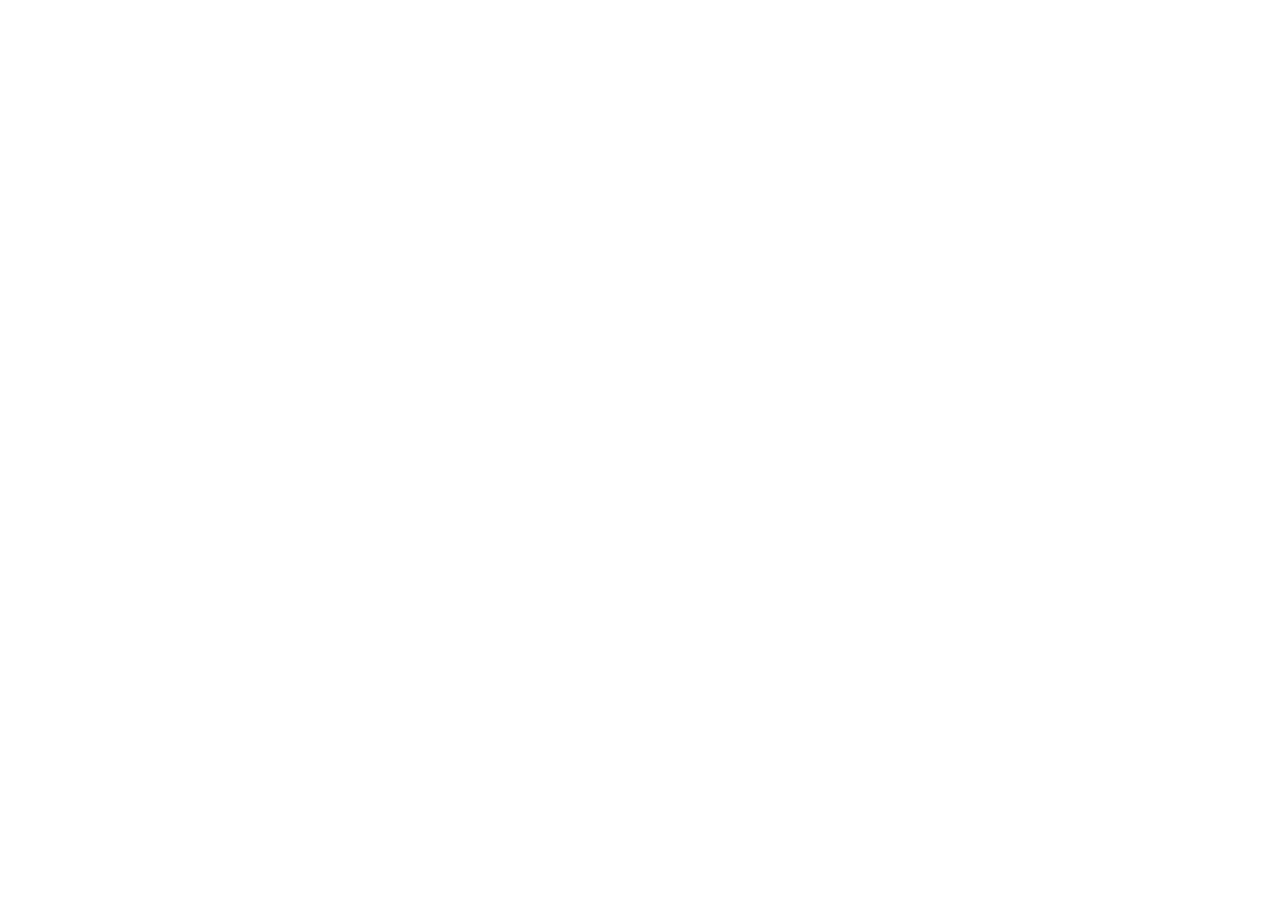
==== share.html @ 9441d69b "Add files via upload" ====
<!DOCTYPE html>
<html lang="ko">
<head>
    <meta charset="UTF-8">
    <meta name="viewport" content="width=device-width, initial-scale=1.0">

    <title>청첩장 공유</title>

    <script src="https://t1.kakaocdn.net/kakao_js_sdk/2.8.3/kakao.min.js"
            crossorigin="anonymous"></script>
</head>

<body>

<script>
    const KAKAO_JS_KEY = "c53d59796a73319efdfbb92a38d5f08f";
    const KAKAO_TEMPLATE_ID = 1570543;

    Kakao.init(KAKAO_JS_KEY);

    Kakao.Share.sendCustom({
        templateId: KAKAO_TEMPLATE_ID
    });
</script>

</body>
</html>
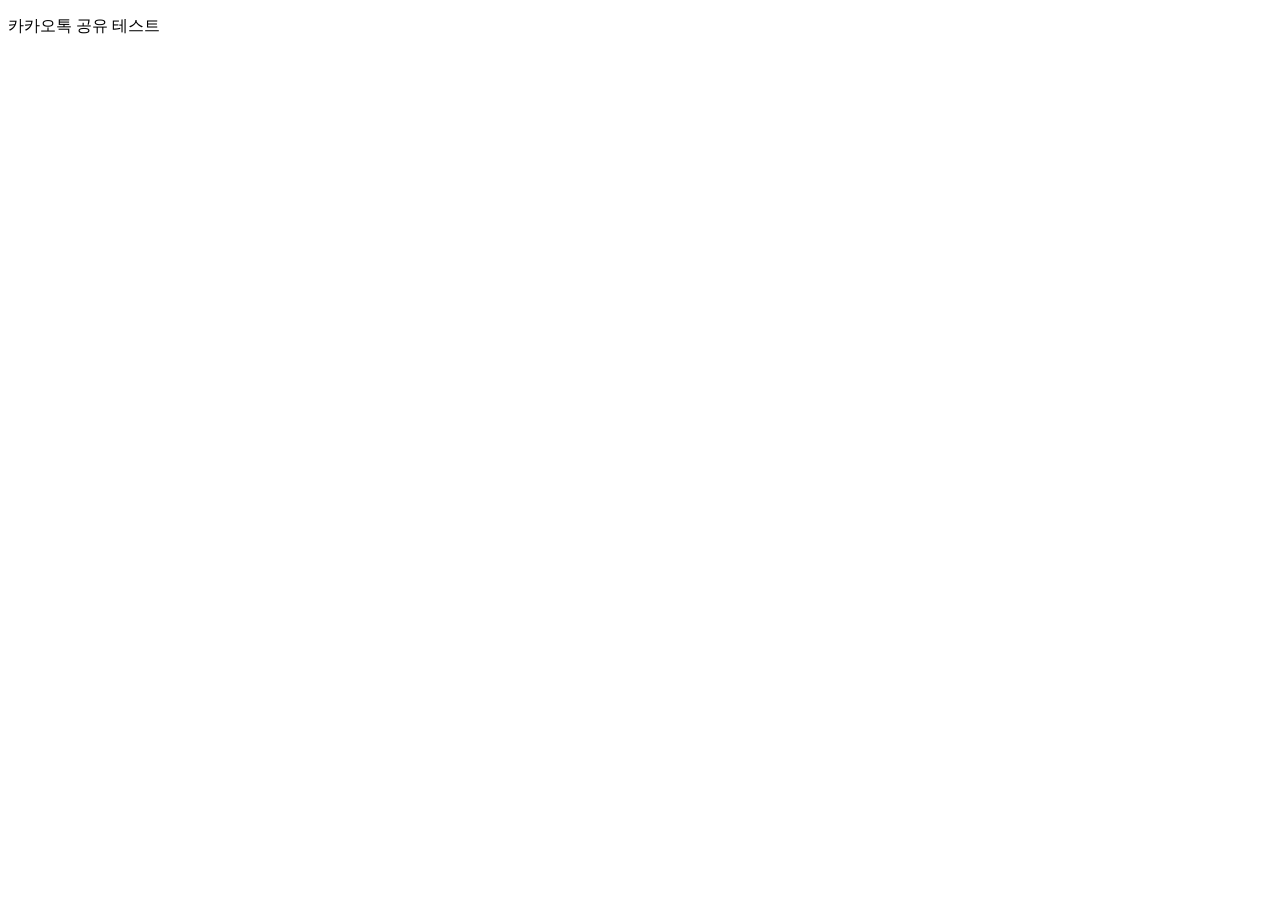
==== commit 6bcb33b6: "Update share.html" ====
--- a/share.html
+++ b/share.html
@@ -12,16 +12,27 @@
 
 <body>
 
+<p>카카오톡 공유 테스트</p>
+
 <script>
     const KAKAO_JS_KEY = "c53d59796a73319efdfbb92a38d5f08f";
-    const KAKAO_TEMPLATE_ID = 1570543;
 
     Kakao.init(KAKAO_JS_KEY);
 
     Kakao.Share.sendCustom({
-        templateId: KAKAO_TEMPLATE_ID
+        templateId: 1570543
+    })
+    .then(function(result) {
+        console.log("성공:", result);
+    })
+    .catch(function(error) {
+        console.error("카카오 공유 오류:", error);
+        document.body.innerHTML +=
+            "<pre style='white-space:pre-wrap;color:red;'>" +
+            JSON.stringify(error, null, 2) +
+            "</pre>";
     });
 </script>
 
 </body>
-</html>+</html>
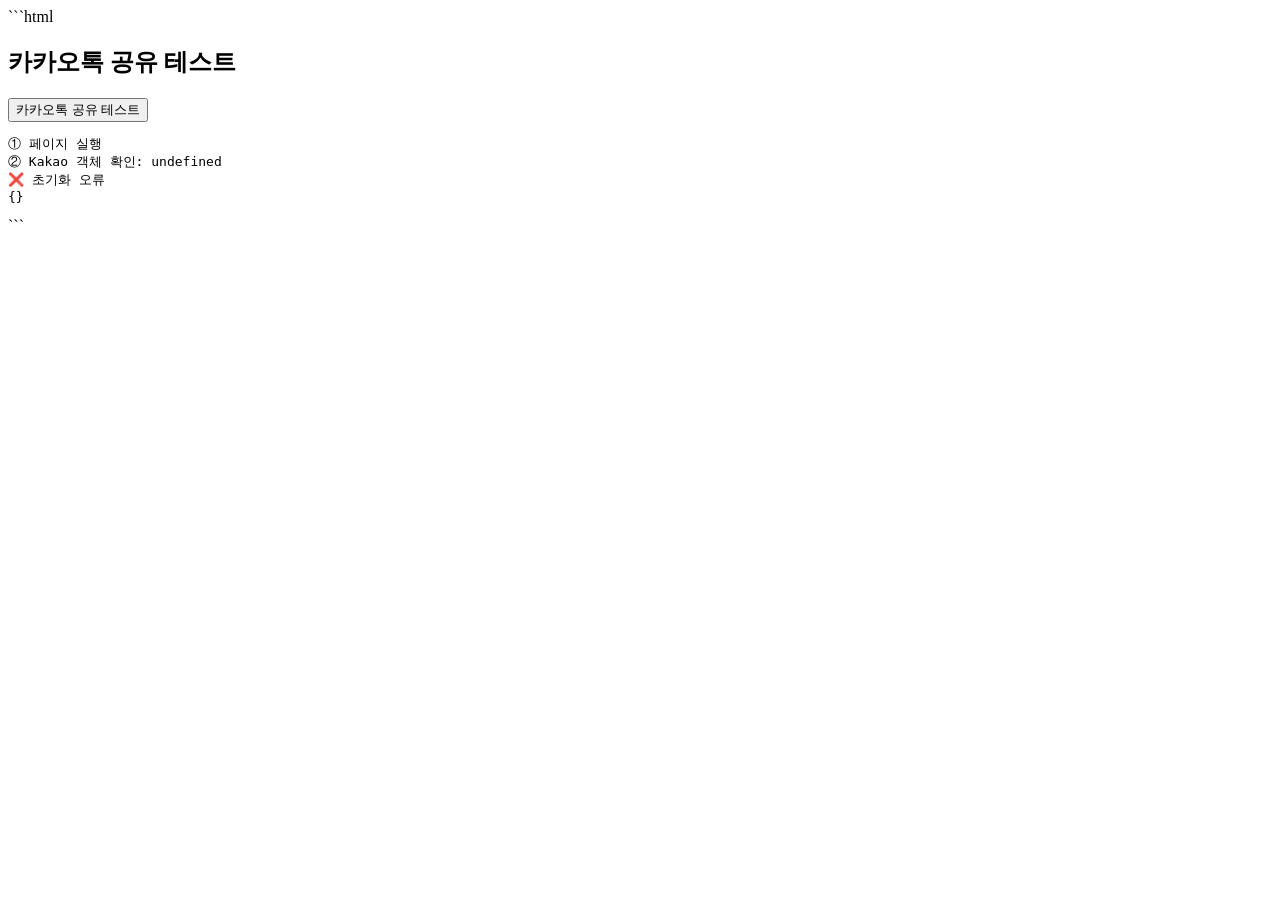
==== commit 6c9797a1: "Update share.html" ====
--- a/share.html
+++ b/share.html
@@ -1,38 +1,90 @@
+```html
 <!DOCTYPE html>
 <html lang="ko">
 <head>
     <meta charset="UTF-8">
     <meta name="viewport" content="width=device-width, initial-scale=1.0">
 
-    <title>청첩장 공유</title>
+    <title>카카오톡 공유 테스트</title>
 
-    <script src="https://t1.kakaocdn.net/kakao_js_sdk/2.8.3/kakao.min.js"
-            crossorigin="anonymous"></script>
+    <script
+        src="https://t1.kakaocdn.net/kakao_js_sdk/2.8.3/kakao.min.js"
+        crossorigin="anonymous">
+    </script>
 </head>
 
 <body>
 
-<p>카카오톡 공유 테스트</p>
+<h2>카카오톡 공유 테스트</h2>
+
+<button id="shareButton">카카오톡 공유 테스트</button>
+
+<pre id="log"></pre>
 
 <script>
-    const KAKAO_JS_KEY = "c53d59796a73319efdfbb92a38d5f08f";
+
+const KAKAO_JS_KEY = "c53d59796a73319efdfbb92a38d5f08f";
+
+function log(message) {
+    console.log(message);
+
+    document.getElementById("log").textContent +=
+        message + "\n";
+}
+
+log("① 페이지 실행");
+
+try {
+
+    log("② Kakao 객체 확인: " + typeof Kakao);
 
     Kakao.init(KAKAO_JS_KEY);
 
-    Kakao.Share.sendCustom({
-        templateId: 1570543
-    })
-    .then(function(result) {
-        console.log("성공:", result);
-    })
-    .catch(function(error) {
-        console.error("카카오 공유 오류:", error);
-        document.body.innerHTML +=
-            "<pre style='white-space:pre-wrap;color:red;'>" +
-            JSON.stringify(error, null, 2) +
-            "</pre>";
-    });
+    log("③ Kakao.init 실행");
+
+    log("④ Kakao 초기화 상태: " + Kakao.isInitialized());
+
+} catch (error) {
+
+    log("❌ 초기화 오류");
+    log(JSON.stringify(error, null, 2));
+
+}
+
+
+document.getElementById("shareButton").addEventListener("click", function () {
+
+    log("⑤ 공유 버튼 클릭");
+
+    try {
+
+        Kakao.Share.sendCustom({
+            templateId: 1570543
+        })
+        .then(function(result) {
+
+            log("⑥ 공유 성공");
+            log(JSON.stringify(result, null, 2));
+
+        })
+        .catch(function(error) {
+
+            log("❌ 카카오 공유 오류");
+            log(JSON.stringify(error, null, 2));
+
+        });
+
+    } catch (error) {
+
+        log("❌ 실행 오류");
+        log(JSON.stringify(error, null, 2));
+
+    }
+
+});
+
 </script>
 
 </body>
 </html>
+```
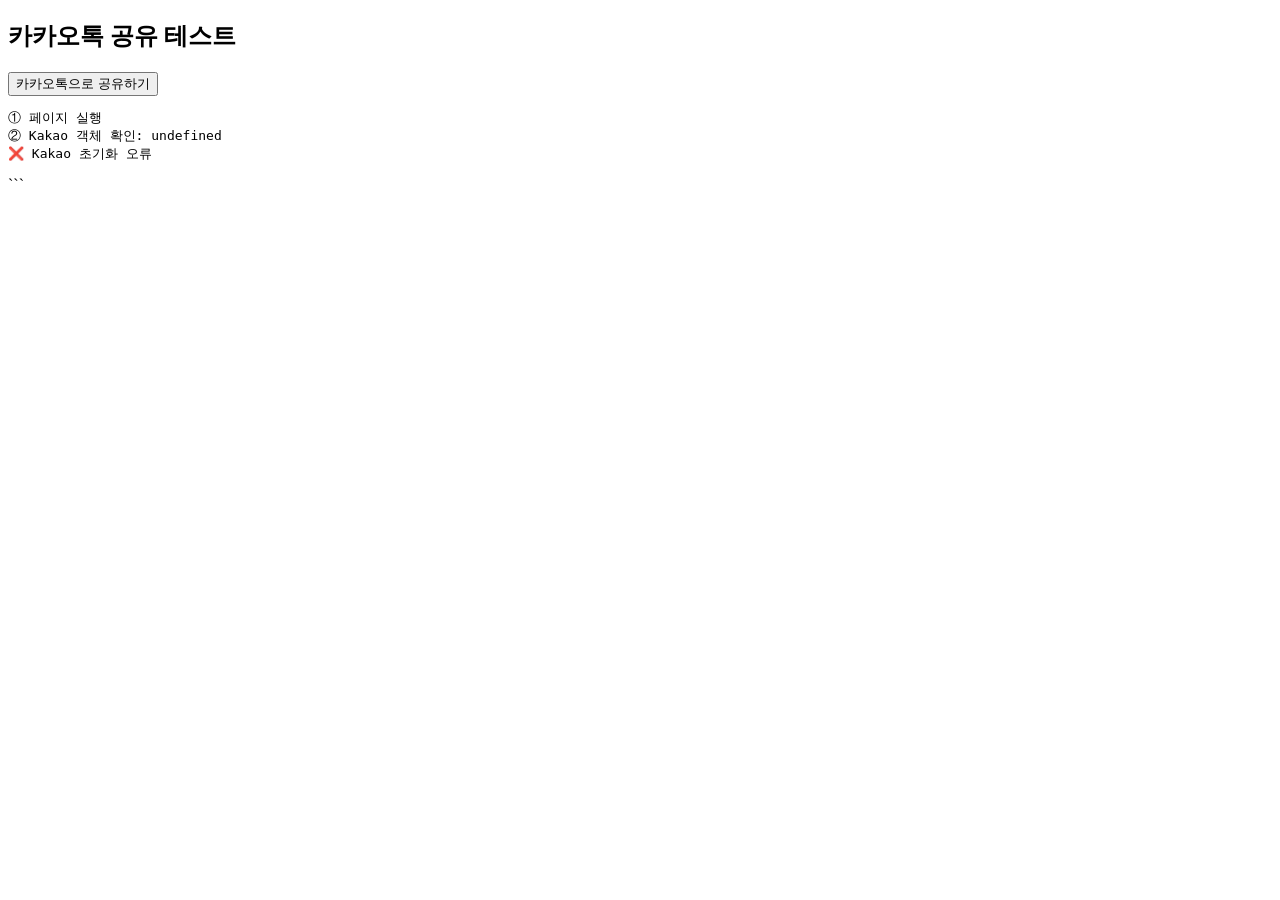
==== commit 90ba5832: "Update share.html" ====
--- a/share.html
+++ b/share.html
@@ -1,11 +1,10 @@
-```html
 <!DOCTYPE html>
 <html lang="ko">
 <head>
     <meta charset="UTF-8">
     <meta name="viewport" content="width=device-width, initial-scale=1.0">
 
-    <title>카카오톡 공유 테스트</title>
+    <title>청첩장 공유 테스트</title>
 
     <script
         src="https://t1.kakaocdn.net/kakao_js_sdk/2.8.3/kakao.min.js"
@@ -17,7 +16,7 @@
 
 <h2>카카오톡 공유 테스트</h2>
 
-<button id="shareButton">카카오톡 공유 테스트</button>
+<button id="shareButton">카카오톡으로 공유하기</button>
 
 <pre id="log"></pre>
 
@@ -32,26 +31,30 @@
         message + "\n";
 }
 
+
+/* ① 카카오 SDK 확인 */
 log("① 페이지 실행");
 
+log("② Kakao 객체 확인: " + typeof Kakao);
+
+
+/* ② 카카오 초기화 */
 try {
-
-    log("② Kakao 객체 확인: " + typeof Kakao);
 
     Kakao.init(KAKAO_JS_KEY);
 
     log("③ Kakao.init 실행");
-
     log("④ Kakao 초기화 상태: " + Kakao.isInitialized());
 
 } catch (error) {
 
-    log("❌ 초기화 오류");
-    log(JSON.stringify(error, null, 2));
+    log("❌ Kakao 초기화 오류");
+    console.error(error);
 
 }
 
 
+/* ③ 버튼 클릭 시 카카오 공유 */
 document.getElementById("shareButton").addEventListener("click", function () {
 
     log("⑤ 공유 버튼 클릭");
@@ -60,24 +63,21 @@
 
         Kakao.Share.sendCustom({
             templateId: 1570543
-        })
-        .then(function(result) {
+        });
 
-            log("⑥ 공유 성공");
-            log(JSON.stringify(result, null, 2));
-
-        })
-        .catch(function(error) {
-
-            log("❌ 카카오 공유 오류");
-            log(JSON.stringify(error, null, 2));
-
-        });
+        log("⑥ sendCustom 호출 완료");
 
     } catch (error) {
 
-        log("❌ 실행 오류");
-        log(JSON.stringify(error, null, 2));
+        log("❌ sendCustom 실행 오류");
+
+        console.error(error);
+
+        log(
+            error && error.message
+                ? error.message
+                : String(error)
+        );
 
     }
 
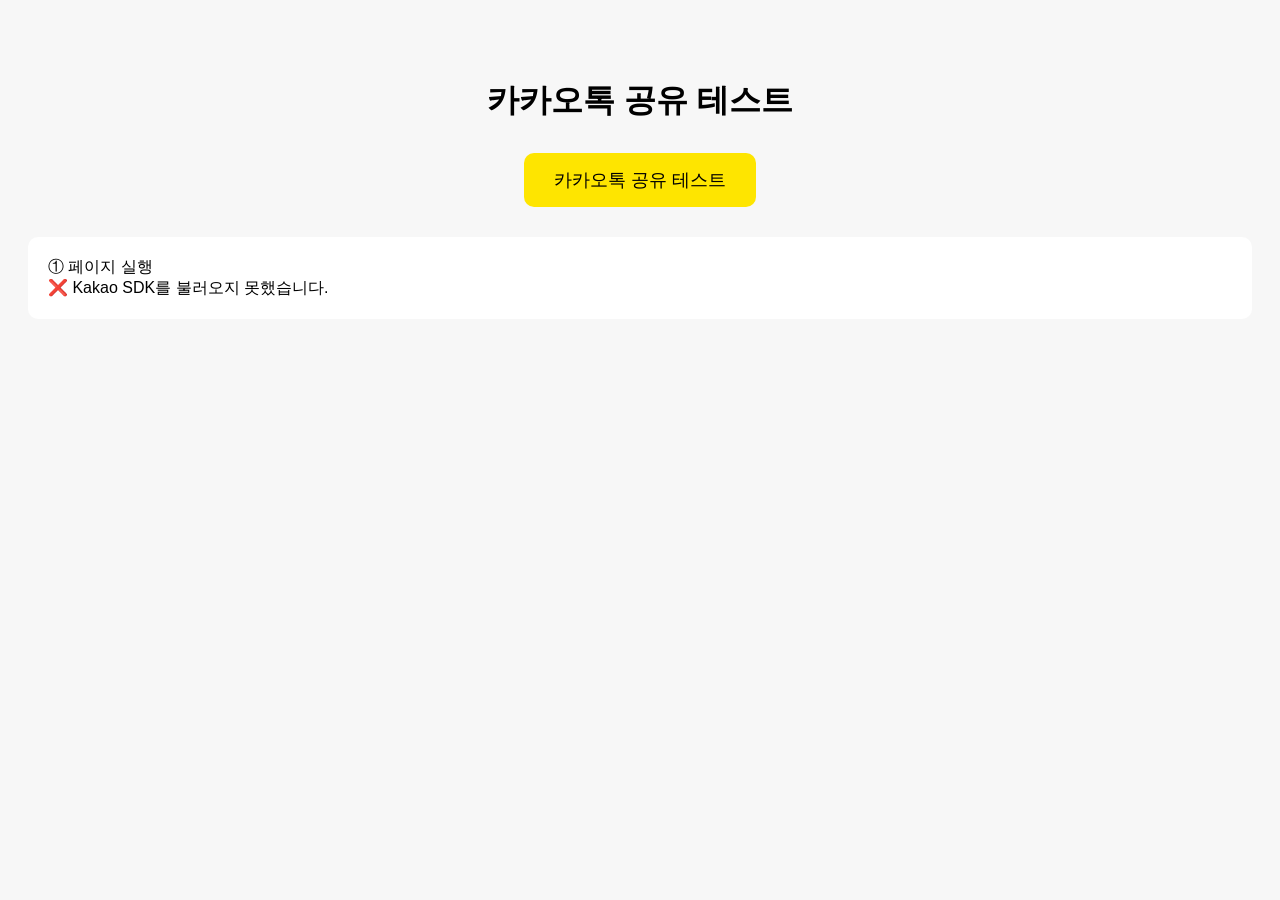
==== commit 2da95819: "Update share.html" ====
--- a/share.html
+++ b/share.html
@@ -2,89 +2,200 @@
 <html lang="ko">
 <head>
     <meta charset="UTF-8">
-    <meta name="viewport" content="width=device-width, initial-scale=1.0">
-
-    <title>청첩장 공유 테스트</title>
-
-    <script
-        src="https://t1.kakaocdn.net/kakao_js_sdk/2.8.3/kakao.min.js"
-        crossorigin="anonymous">
+
+    <meta name="viewport"
+          content="width=device-width, initial-scale=1.0">
+
+    <title>카카오톡 공유 테스트</title>
+
+    <!-- Kakao JavaScript SDK -->
+    <script src="https://t1.kakaocdn.net/kakao_js_sdk/2.8.3/kakao.min.js"></script>
+
+    <style>
+        body {
+            font-family: Arial, sans-serif;
+            text-align: center;
+            padding: 50px 20px;
+            background: #f7f7f7;
+        }
+
+        h1 {
+            margin-bottom: 30px;
+        }
+
+        button {
+            padding: 15px 30px;
+            font-size: 18px;
+            border: none;
+            border-radius: 10px;
+            background: #FEE500;
+            cursor: pointer;
+        }
+
+        button:hover {
+            opacity: 0.85;
+        }
+
+        #log {
+            margin-top: 30px;
+            padding: 20px;
+            background: white;
+            border-radius: 10px;
+            text-align: left;
+            white-space: pre-wrap;
+            word-break: break-all;
+        }
+    </style>
+</head>
+
+<body>
+
+    <h1>카카오톡 공유 테스트</h1>
+
+    <button onclick="shareKakao()">
+        카카오톡 공유 테스트
+    </button>
+
+    <div id="log">① 페이지 실행</div>
+
+    <script>
+
+        // ============================================
+        // 1. 카카오 JavaScript 키
+        // ============================================
+
+        const KAKAO_JS_KEY = 'c53d59796a73319efdfbb92a38d5f08f';
+
+
+        // ============================================
+        // 2. 카카오 SDK 확인
+        // ============================================
+
+        console.log("① 페이지 실행");
+
+        const log = document.getElementById("log");
+
+        if (typeof Kakao === "undefined") {
+
+            console.error("❌ Kakao 객체가 없습니다.");
+
+            log.innerText +=
+                "\n❌ Kakao SDK를 불러오지 못했습니다.";
+
+        } else {
+
+            console.log("② Kakao 객체 확인:", typeof Kakao);
+
+            log.innerText +=
+                "\n② Kakao 객체 확인: " + typeof Kakao;
+
+
+            // ========================================
+            // 3. Kakao 초기화
+            // ========================================
+
+            try {
+
+                Kakao.init(KAKAO_JS_KEY);
+
+                console.log("③ Kakao.init 실행");
+
+                log.innerText +=
+                    "\n③ Kakao.init 실행";
+
+                console.log(
+                    "④ Kakao 초기화 상태:",
+                    Kakao.isInitialized()
+                );
+
+                log.innerText +=
+                    "\n④ Kakao 초기화 상태: " +
+                    Kakao.isInitialized();
+
+            } catch (error) {
+
+                console.error(
+                    "❌ Kakao 초기화 오류:",
+                    error
+                );
+
+                log.innerText +=
+                    "\n❌ Kakao 초기화 오류\n" +
+                    JSON.stringify(error);
+            }
+        }
+
+
+        // ============================================
+        // 4. 카카오톡 공유
+        // ============================================
+
+        function shareKakao() {
+
+            console.log("⑤ 공유 버튼 클릭");
+
+            log.innerText +=
+                "\n⑤ 공유 버튼 클릭";
+
+
+            if (!Kakao.isInitialized()) {
+
+                console.error(
+                    "❌ Kakao가 초기화되지 않았습니다."
+                );
+
+                log.innerText +=
+                    "\n❌ Kakao가 초기화되지 않았습니다.";
+
+                return;
+            }
+
+
+            // ========================================
+            // 템플릿 ID 1570543 사용
+            // ========================================
+
+            Kakao.Share.sendCustom({
+
+                templateId: 1570543
+
+            })
+
+            .then(function(response) {
+
+                console.log(
+                    "⑥ 공유 성공",
+                    response
+                );
+
+                log.innerText +=
+                    "\n⑥ ✅ 공유 성공\n" +
+                    JSON.stringify(
+                        response,
+                        null,
+                        2
+                    );
+
+            })
+
+            .catch(function(error) {
+
+                console.error(
+                    "❌ 공유 실패",
+                    error
+                );
+
+                log.innerText +=
+                    "\n❌ 공유 실패\n" +
+                    JSON.stringify(
+                        error,
+                        null,
+                        2
+                    );
+            });
+        }
+
     </script>
-</head>
-
-<body>
-
-<h2>카카오톡 공유 테스트</h2>
-
-<button id="shareButton">카카오톡으로 공유하기</button>
-
-<pre id="log"></pre>
-
-<script>
-
-const KAKAO_JS_KEY = "c53d59796a73319efdfbb92a38d5f08f";
-
-function log(message) {
-    console.log(message);
-
-    document.getElementById("log").textContent +=
-        message + "\n";
-}
-
-
-/* ① 카카오 SDK 확인 */
-log("① 페이지 실행");
-
-log("② Kakao 객체 확인: " + typeof Kakao);
-
-
-/* ② 카카오 초기화 */
-try {
-
-    Kakao.init(KAKAO_JS_KEY);
-
-    log("③ Kakao.init 실행");
-    log("④ Kakao 초기화 상태: " + Kakao.isInitialized());
-
-} catch (error) {
-
-    log("❌ Kakao 초기화 오류");
-    console.error(error);
-
-}
-
-
-/* ③ 버튼 클릭 시 카카오 공유 */
-document.getElementById("shareButton").addEventListener("click", function () {
-
-    log("⑤ 공유 버튼 클릭");
-
-    try {
-
-        Kakao.Share.sendCustom({
-            templateId: 1570543
-        });
-
-        log("⑥ sendCustom 호출 완료");
-
-    } catch (error) {
-
-        log("❌ sendCustom 실행 오류");
-
-        console.error(error);
-
-        log(
-            error && error.message
-                ? error.message
-                : String(error)
-        );
-
-    }
-
-});
-
-</script>
 
 </body>
 </html>
-```
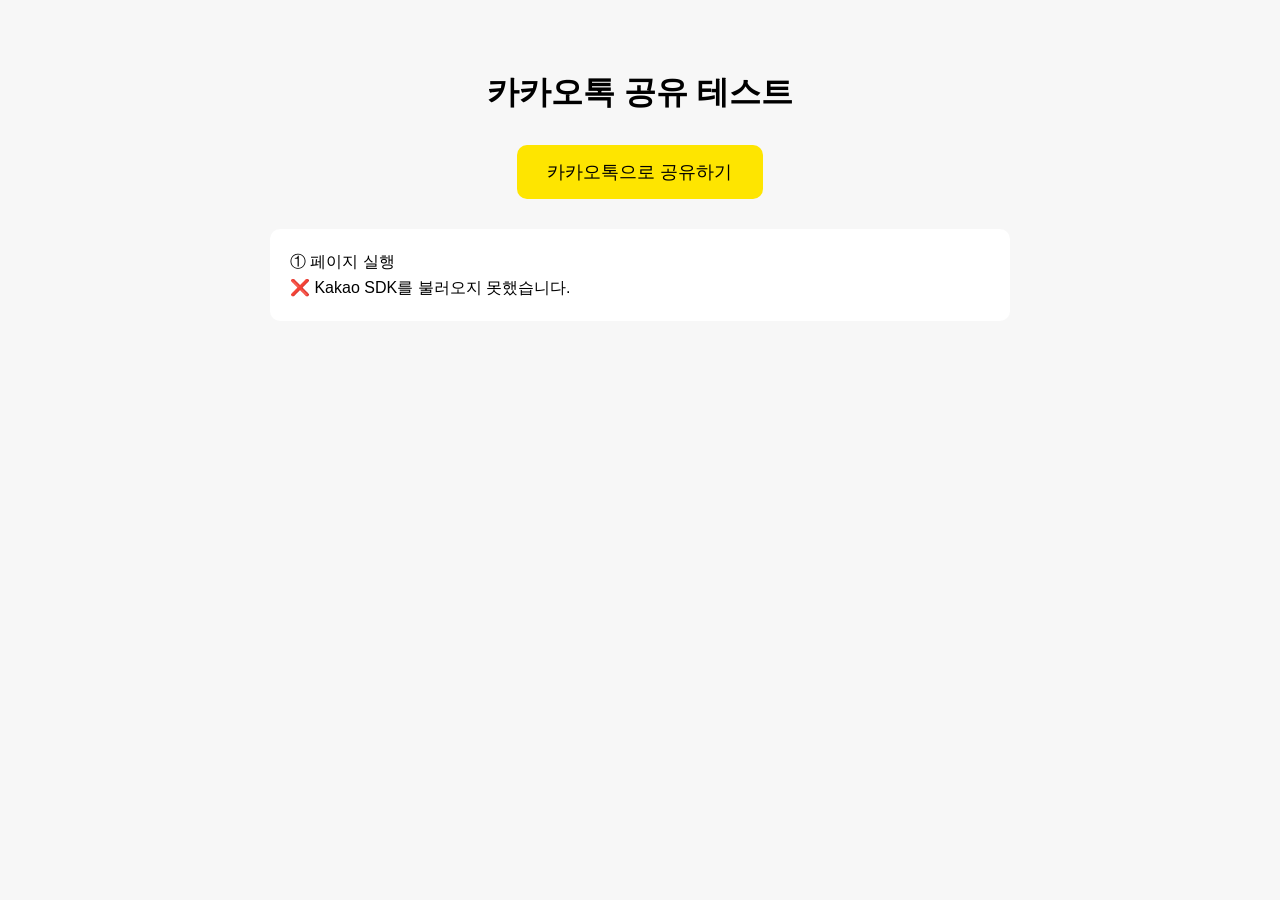
==== commit ddf611d9: "Update share.html" ====
--- a/share.html
+++ b/share.html
@@ -3,8 +3,7 @@
 <head>
     <meta charset="UTF-8">
 
-    <meta name="viewport"
-          content="width=device-width, initial-scale=1.0">
+    <meta name="viewport" content="width=device-width, initial-scale=1.0">
 
     <title>카카오톡 공유 테스트</title>
 
@@ -13,10 +12,11 @@
 
     <style>
         body {
+            margin: 0;
+            padding: 50px 20px;
+            background: #f7f7f7;
             font-family: Arial, sans-serif;
             text-align: center;
-            padding: 50px 20px;
-            background: #f7f7f7;
         }
 
         h1 {
@@ -25,10 +25,10 @@
 
         button {
             padding: 15px 30px;
-            font-size: 18px;
             border: none;
             border-radius: 10px;
             background: #FEE500;
+            font-size: 18px;
             cursor: pointer;
         }
 
@@ -37,13 +37,15 @@
         }
 
         #log {
-            margin-top: 30px;
+            margin: 30px auto 0;
             padding: 20px;
-            background: white;
+            max-width: 700px;
+            background: #fff;
             border-radius: 10px;
             text-align: left;
             white-space: pre-wrap;
             word-break: break-all;
+            line-height: 1.6;
         }
     </style>
 </head>
@@ -53,146 +55,202 @@
     <h1>카카오톡 공유 테스트</h1>
 
     <button onclick="shareKakao()">
-        카카오톡 공유 테스트
+        카카오톡으로 공유하기
     </button>
 
     <div id="log">① 페이지 실행</div>
 
+
     <script>
 
-        // ============================================
+        // ==================================================
         // 1. 카카오 JavaScript 키
-        // ============================================
+        // ==================================================
 
         const KAKAO_JS_KEY = 'c53d59796a73319efdfbb92a38d5f08f';
 
 
-        // ============================================
-        // 2. 카카오 SDK 확인
-        // ============================================
-
-        console.log("① 페이지 실행");
+        // ==================================================
+        // 2. 로그 표시
+        // ==================================================
 
         const log = document.getElementById("log");
 
+        function addLog(message) {
+
+            log.innerText += "\n" + message;
+
+            console.log(message);
+        }
+
+
+        // ==================================================
+        // 3. Kakao SDK 확인
+        // ==================================================
+
         if (typeof Kakao === "undefined") {
 
-            console.error("❌ Kakao 객체가 없습니다.");
-
-            log.innerText +=
-                "\n❌ Kakao SDK를 불러오지 못했습니다.";
+            addLog("❌ Kakao SDK를 불러오지 못했습니다.");
 
         } else {
 
-            console.log("② Kakao 객체 확인:", typeof Kakao);
-
-            log.innerText +=
-                "\n② Kakao 객체 확인: " + typeof Kakao;
-
-
-            // ========================================
-            // 3. Kakao 초기화
-            // ========================================
+            addLog("② Kakao 객체 확인: " + typeof Kakao);
+
+
+            // ==================================================
+            // 4. Kakao 초기화
+            // ==================================================
 
             try {
 
                 Kakao.init(KAKAO_JS_KEY);
 
-                console.log("③ Kakao.init 실행");
-
-                log.innerText +=
-                    "\n③ Kakao.init 실행";
-
-                console.log(
-                    "④ Kakao 초기화 상태:",
+                addLog("③ Kakao.init 실행");
+
+                addLog(
+                    "④ Kakao 초기화 상태: " +
                     Kakao.isInitialized()
                 );
 
-                log.innerText +=
-                    "\n④ Kakao 초기화 상태: " +
-                    Kakao.isInitialized();
-
             } catch (error) {
 
-                console.error(
-                    "❌ Kakao 초기화 오류:",
-                    error
-                );
-
-                log.innerText +=
-                    "\n❌ Kakao 초기화 오류\n" +
-                    JSON.stringify(error);
-            }
-        }
-
-
-        // ============================================
-        // 4. 카카오톡 공유
-        // ============================================
-
-        function shareKakao() {
-
-            console.log("⑤ 공유 버튼 클릭");
-
-            log.innerText +=
-                "\n⑤ 공유 버튼 클릭";
-
-
-            if (!Kakao.isInitialized()) {
-
-                console.error(
-                    "❌ Kakao가 초기화되지 않았습니다."
-                );
-
-                log.innerText +=
-                    "\n❌ Kakao가 초기화되지 않았습니다.";
-
-                return;
-            }
-
-
-            // ========================================
-            // 템플릿 ID 1570543 사용
-            // ========================================
-
-            Kakao.Share.sendCustom({
-
-                templateId: 1570543
-
-            })
-
-            .then(function(response) {
-
-                console.log(
-                    "⑥ 공유 성공",
-                    response
-                );
-
-                log.innerText +=
-                    "\n⑥ ✅ 공유 성공\n" +
-                    JSON.stringify(
-                        response,
-                        null,
+                addLog(
+                    "❌ Kakao 초기화 오류\n" +
+                    formatError(error)
+                );
+            }
+        }
+
+
+        // ==================================================
+        // 5. 오류 내용을 최대한 자세하게 표시
+        // ==================================================
+
+        function formatError(error) {
+
+            try {
+
+                if (error === null || error === undefined) {
+                    return String(error);
+                }
+
+                if (typeof error === "object") {
+
+                    return JSON.stringify(
+                        error,
+                        function(key, value) {
+
+                            if (typeof value === "function") {
+                                return "[Function]";
+                            }
+
+                            return value;
+                        },
                         2
                     );
-
-            })
-
-            .catch(function(error) {
-
-                console.error(
-                    "❌ 공유 실패",
-                    error
-                );
-
-                log.innerText +=
-                    "\n❌ 공유 실패\n" +
-                    JSON.stringify(
-                        error,
-                        null,
-                        2
+                }
+
+                return String(error);
+
+            } catch (e) {
+
+                return String(error);
+            }
+        }
+
+
+        // ==================================================
+        // 6. 카카오톡 공유
+        // ==================================================
+
+        function shareKakao() {
+
+            addLog("⑤ 공유 버튼 클릭");
+
+
+            // --------------------------------------------------
+            // Kakao 초기화 확인
+            // --------------------------------------------------
+
+            if (
+                typeof Kakao === "undefined" ||
+                !Kakao.isInitialized()
+            ) {
+
+                addLog(
+                    "❌ Kakao가 초기화되지 않았습니다."
+                );
+
+                return;
+            }
+
+
+            addLog("⑥ sendCustom 호출 시작");
+
+
+            // --------------------------------------------------
+            // Custom Template 공유
+            // --------------------------------------------------
+
+            try {
+
+                const result = Kakao.Share.sendCustom({
+
+                    // 현재 사용 중인 템플릿 ID
+                    templateId: 1570543
+
+                });
+
+
+                addLog(
+                    "⑦ sendCustom 호출 완료"
+                );
+
+
+                // --------------------------------------------------
+                // Promise 결과 확인
+                // --------------------------------------------------
+
+                if (
+                    result &&
+                    typeof result.then === "function"
+                ) {
+
+                    result
+
+                    .then(function(response) {
+
+                        addLog(
+                            "⑧ ✅ 공유 성공\n" +
+                            formatError(response)
+                        );
+
+                    })
+
+                    .catch(function(error) {
+
+                        addLog(
+                            "⑧ ❌ 공유 실패\n" +
+                            formatError(error)
+                        );
+
+                    });
+
+                } else {
+
+                    addLog(
+                        "⑧ sendCustom이 Promise를 반환하지 않았습니다."
                     );
-            });
+                }
+
+
+            } catch (error) {
+
+                addLog(
+                    "❌ sendCustom 실행 중 예외 발생\n" +
+                    formatError(error)
+                );
+            }
         }
 
     </script>
